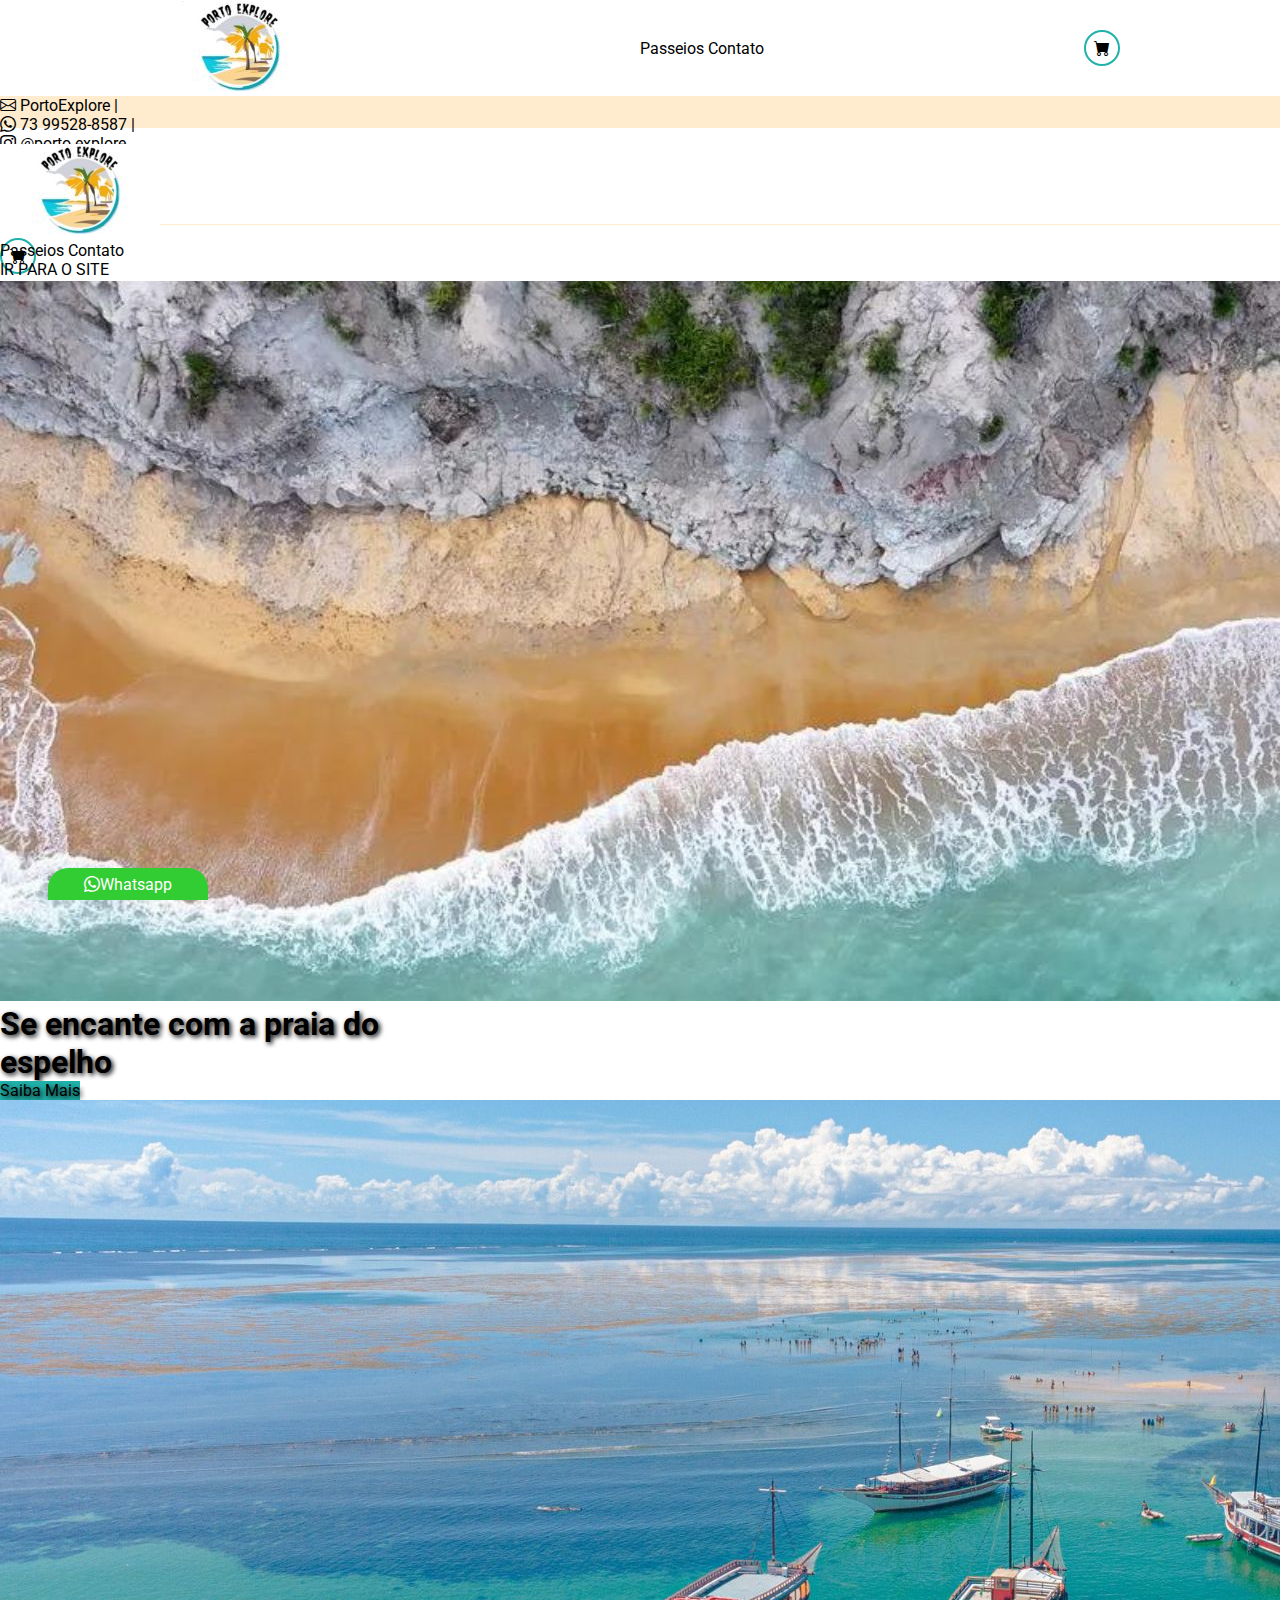
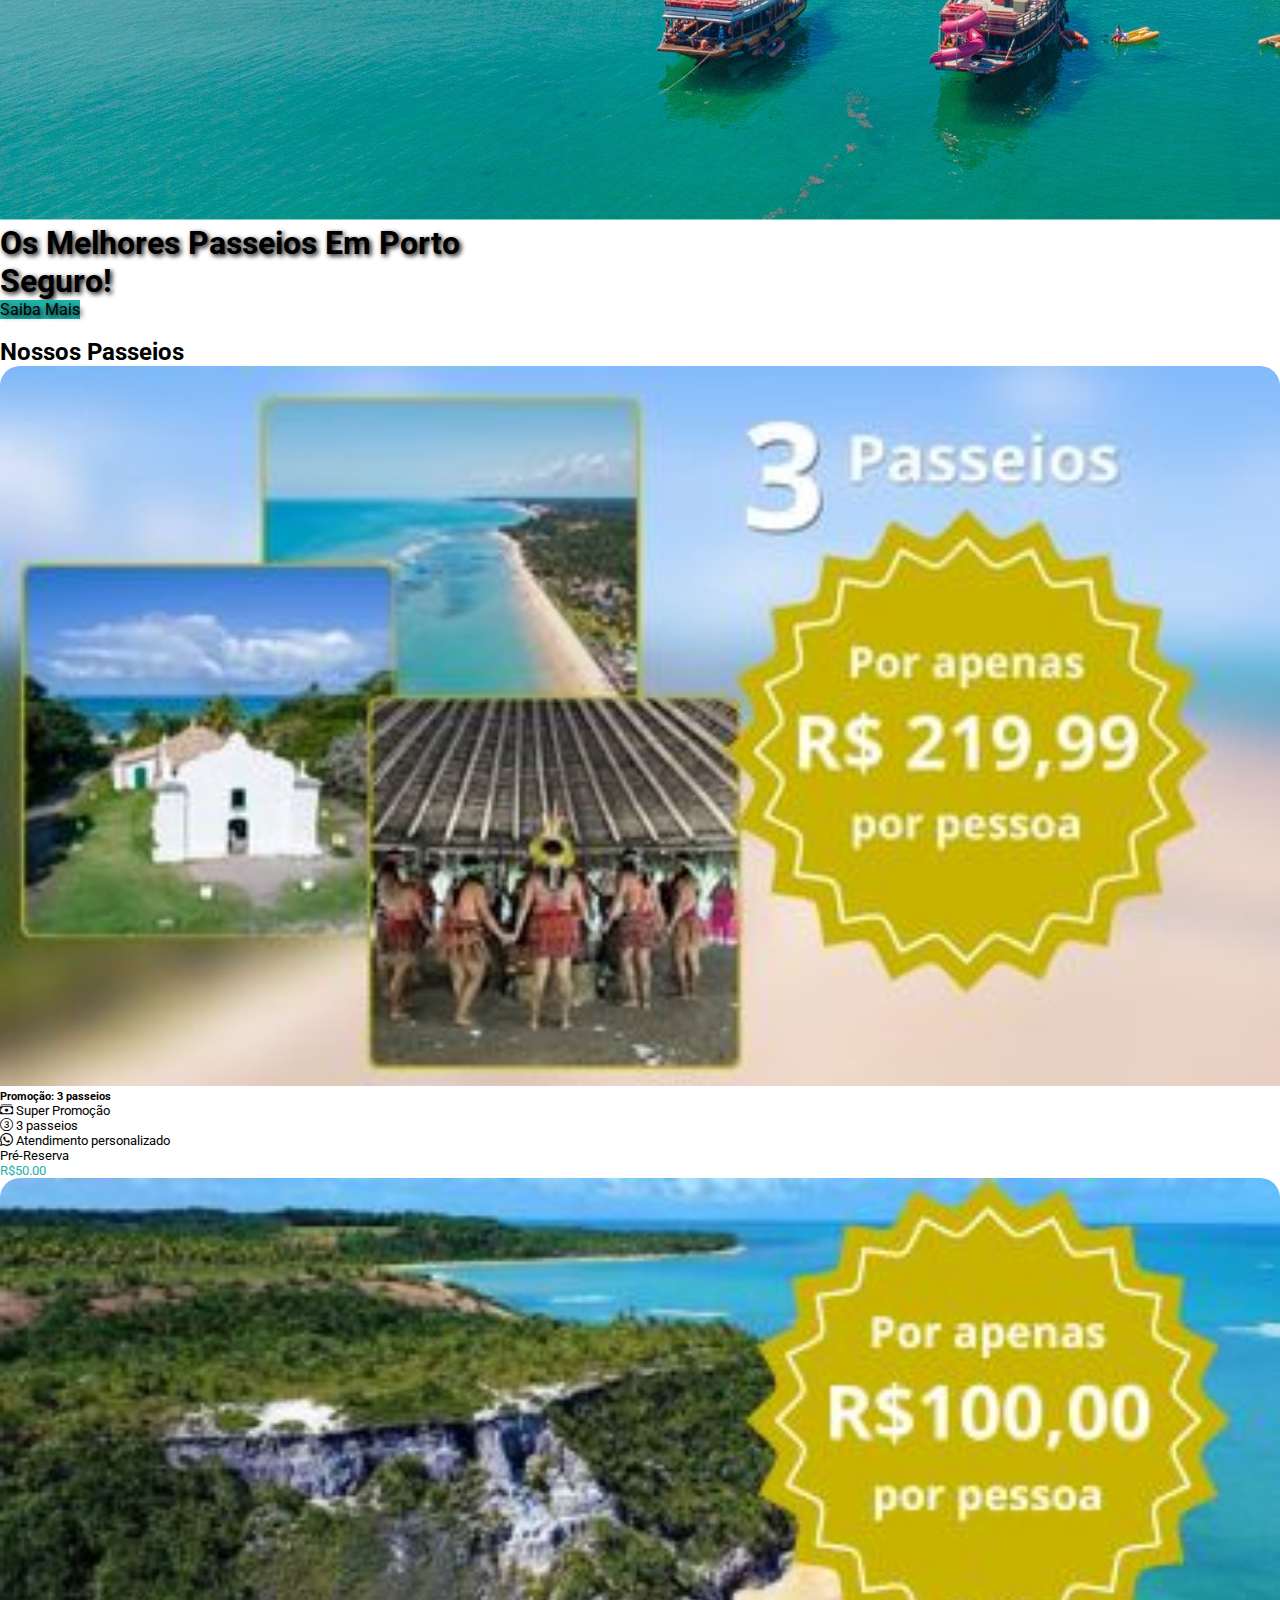
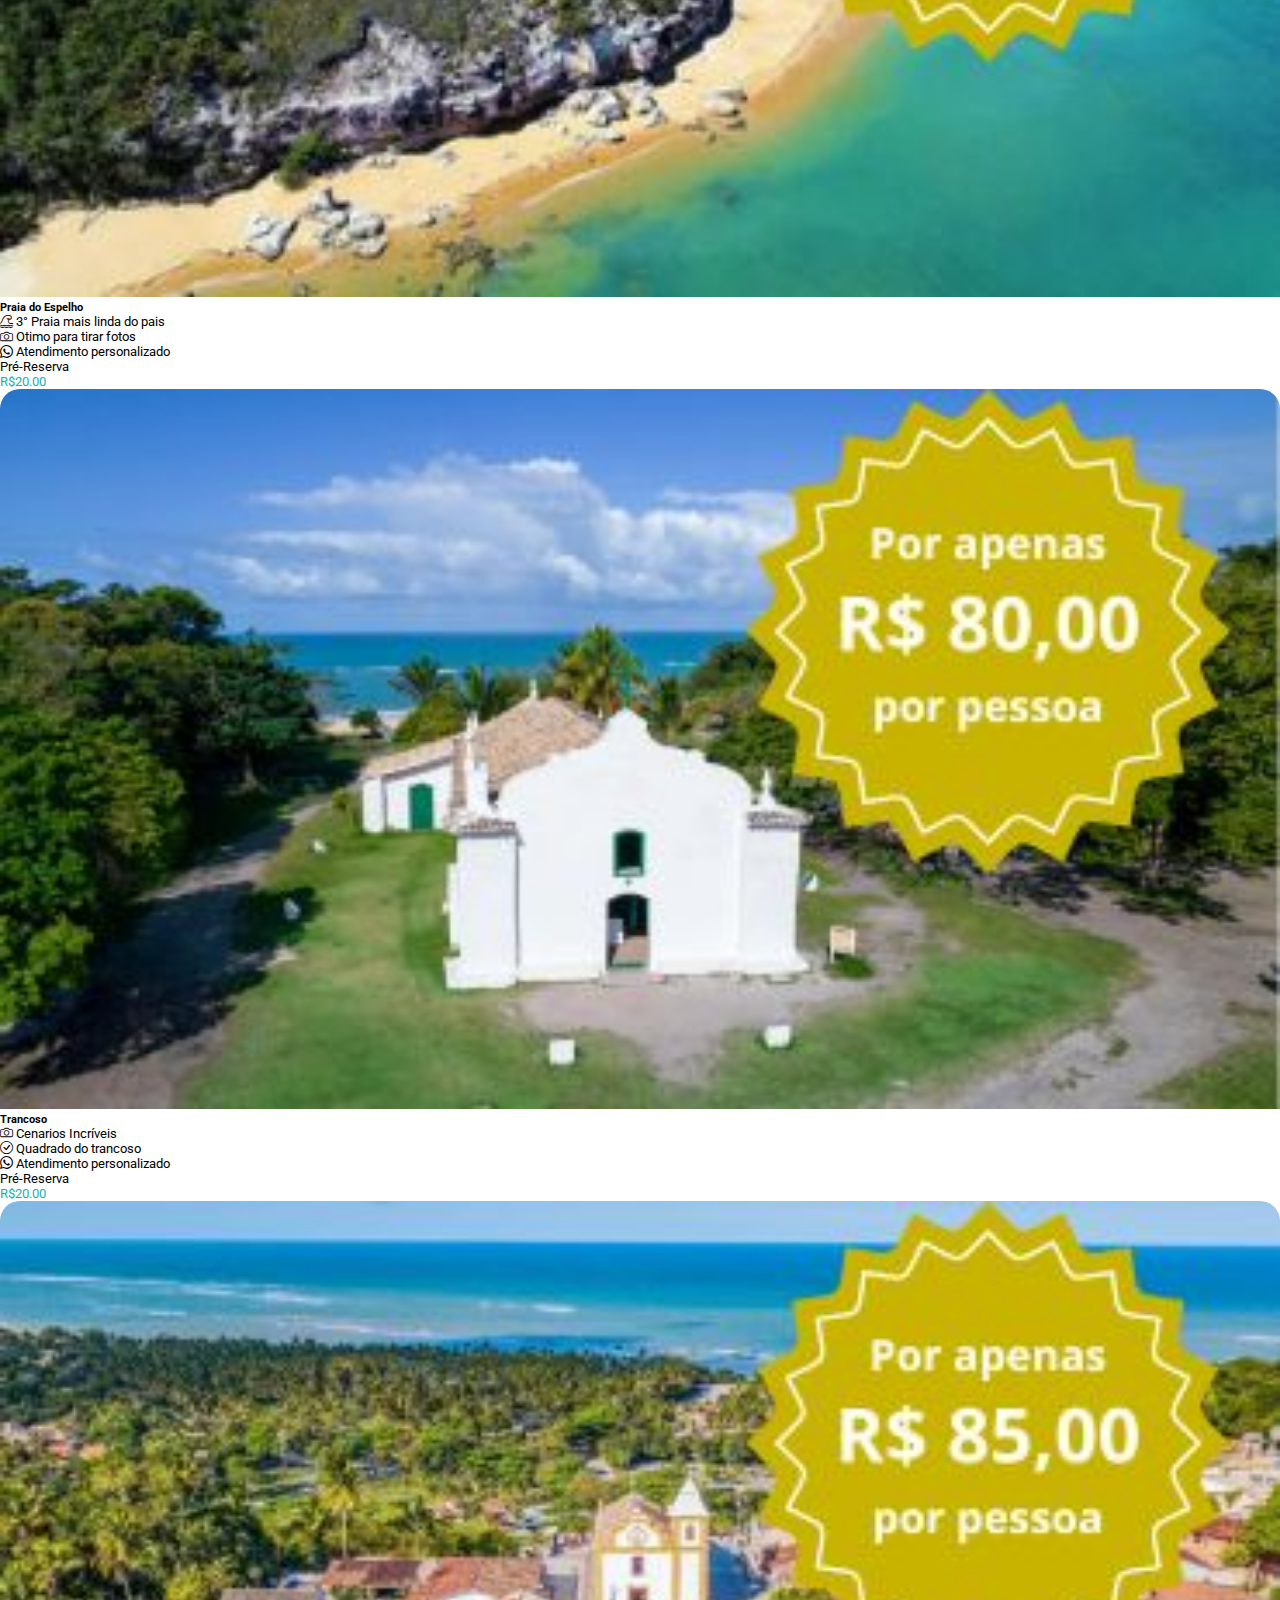
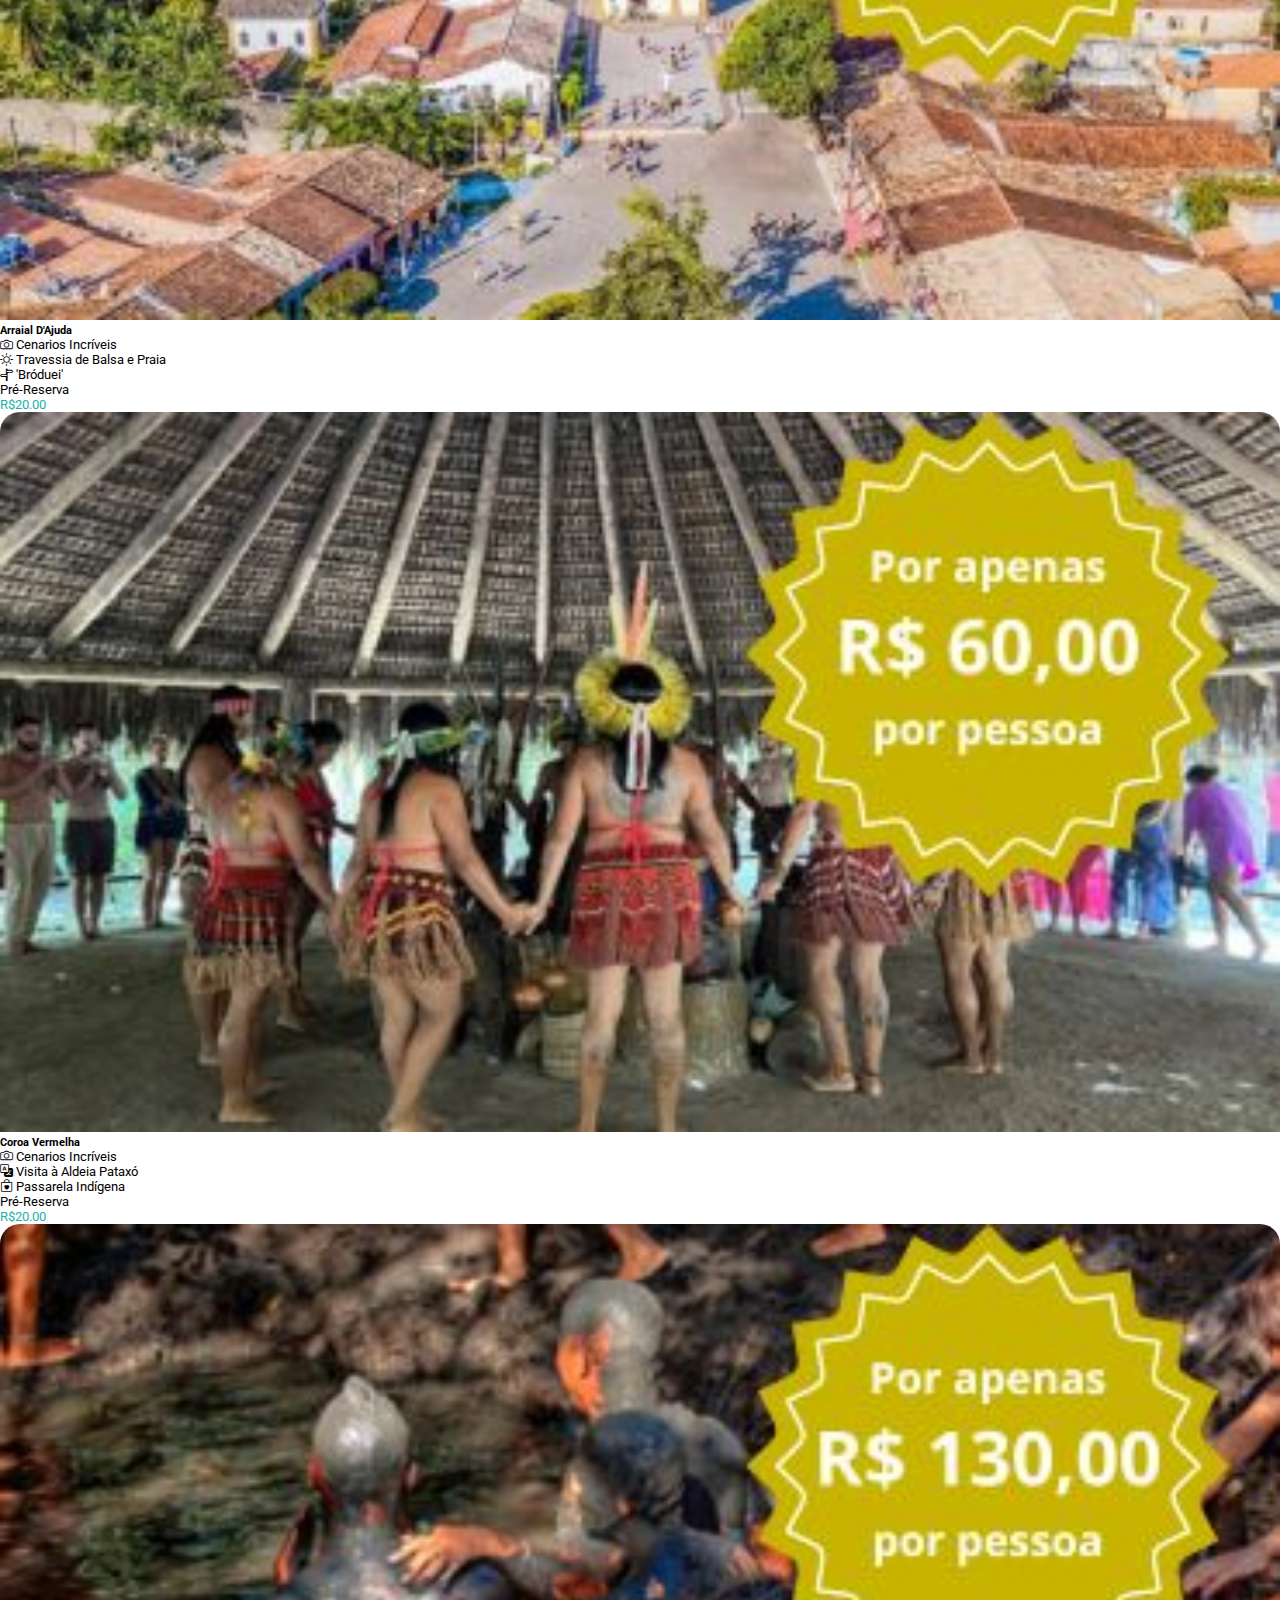
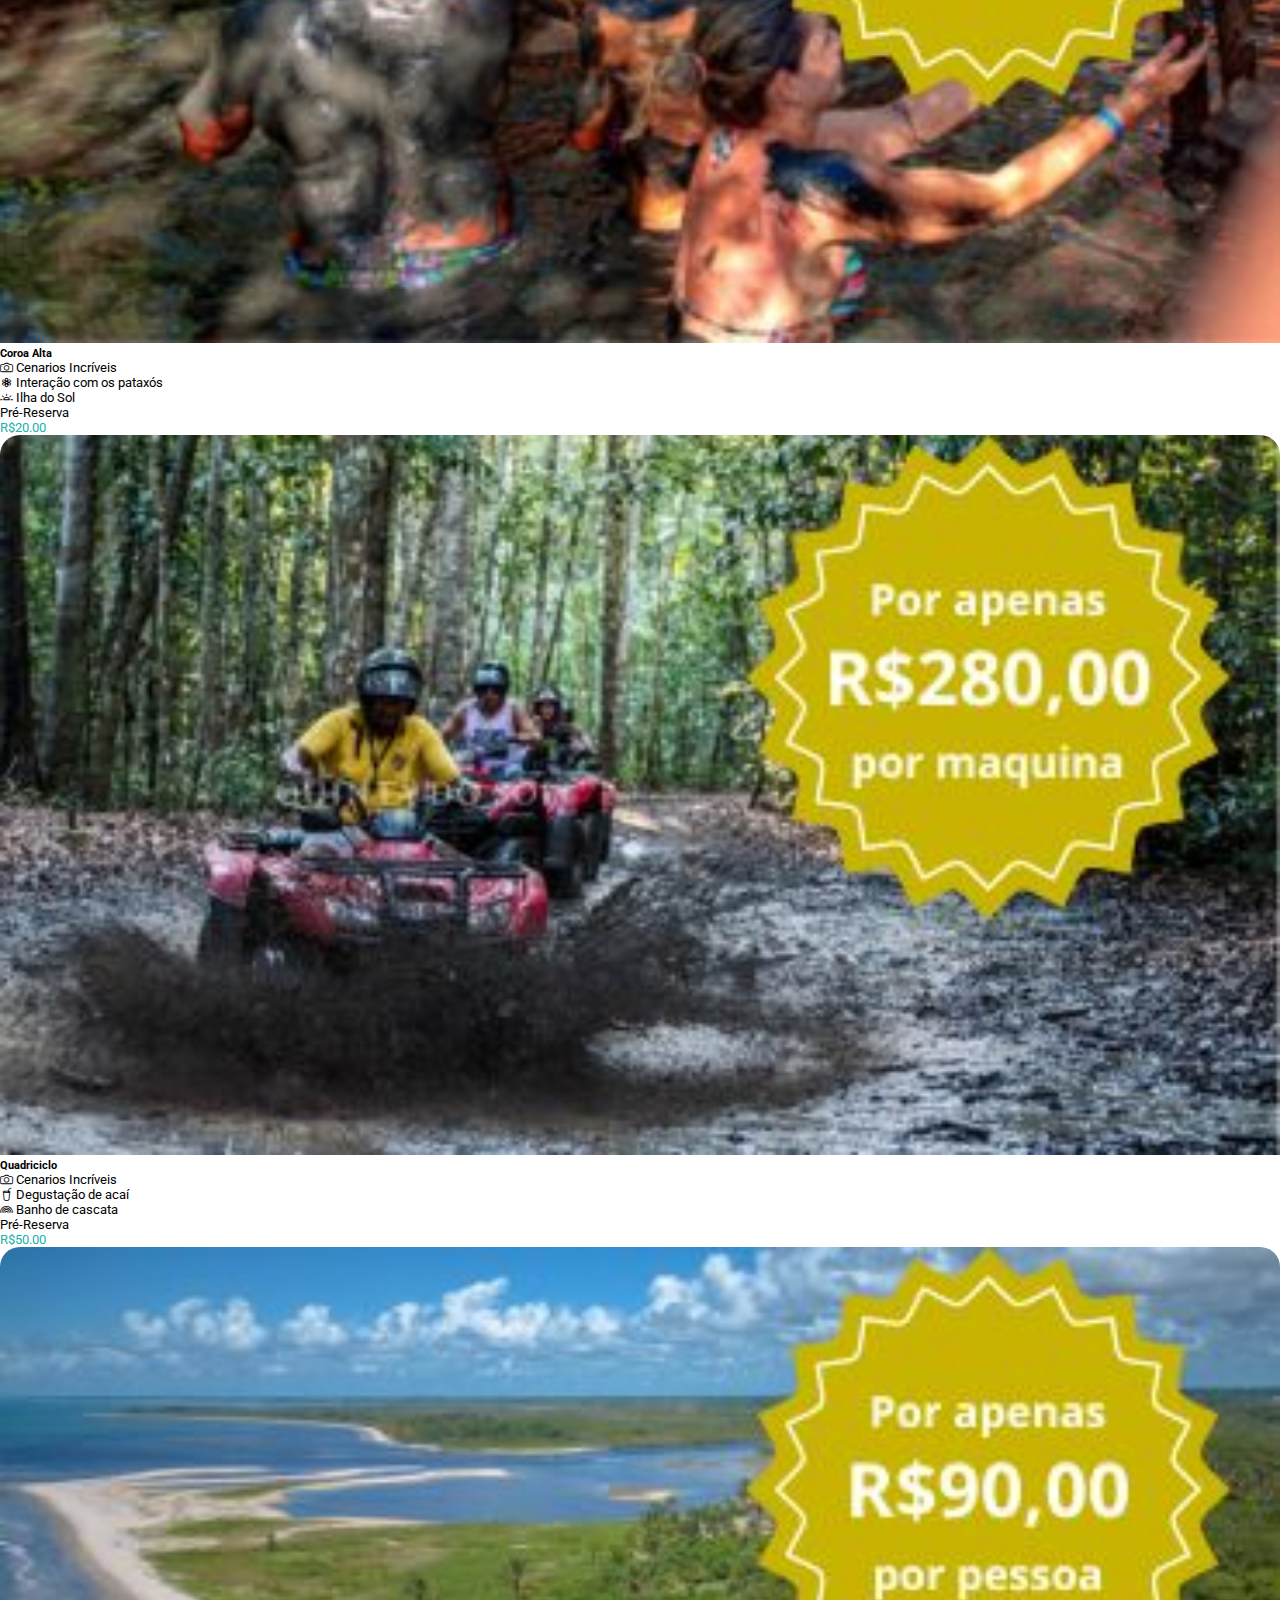
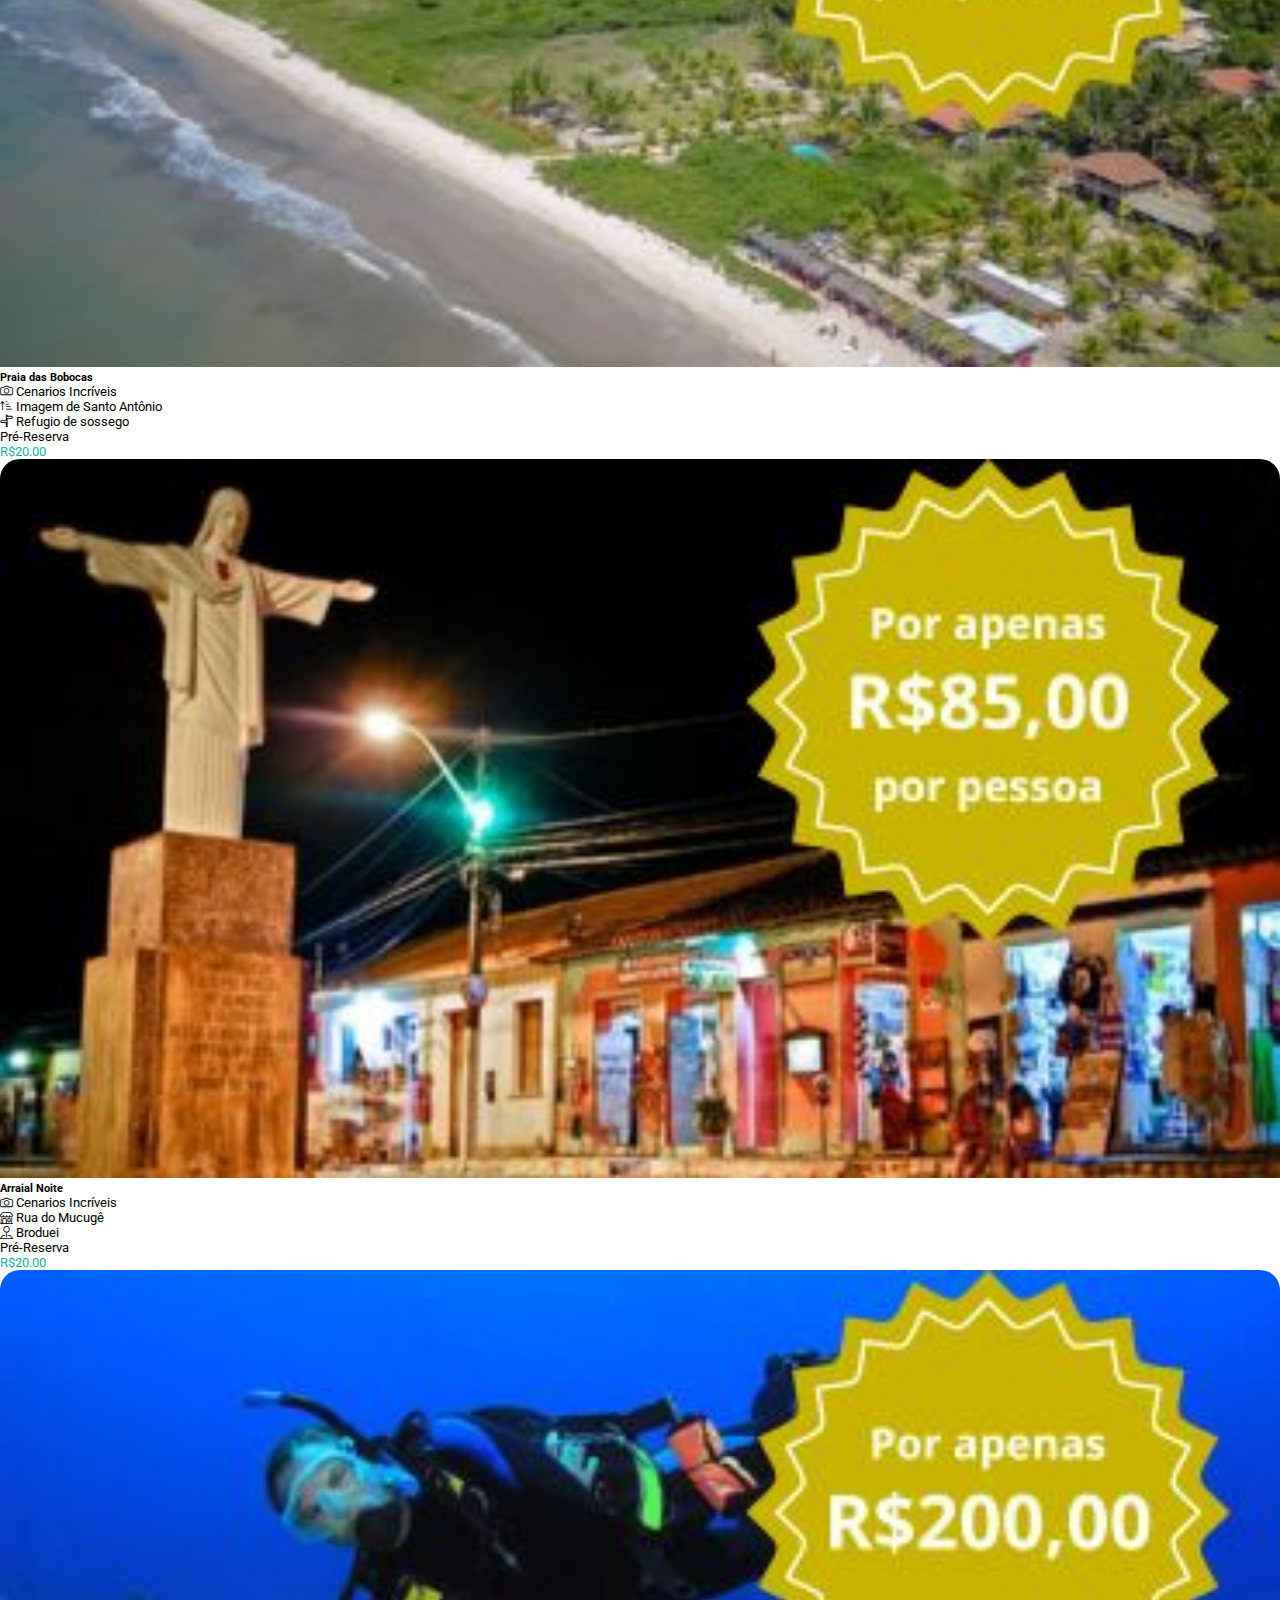
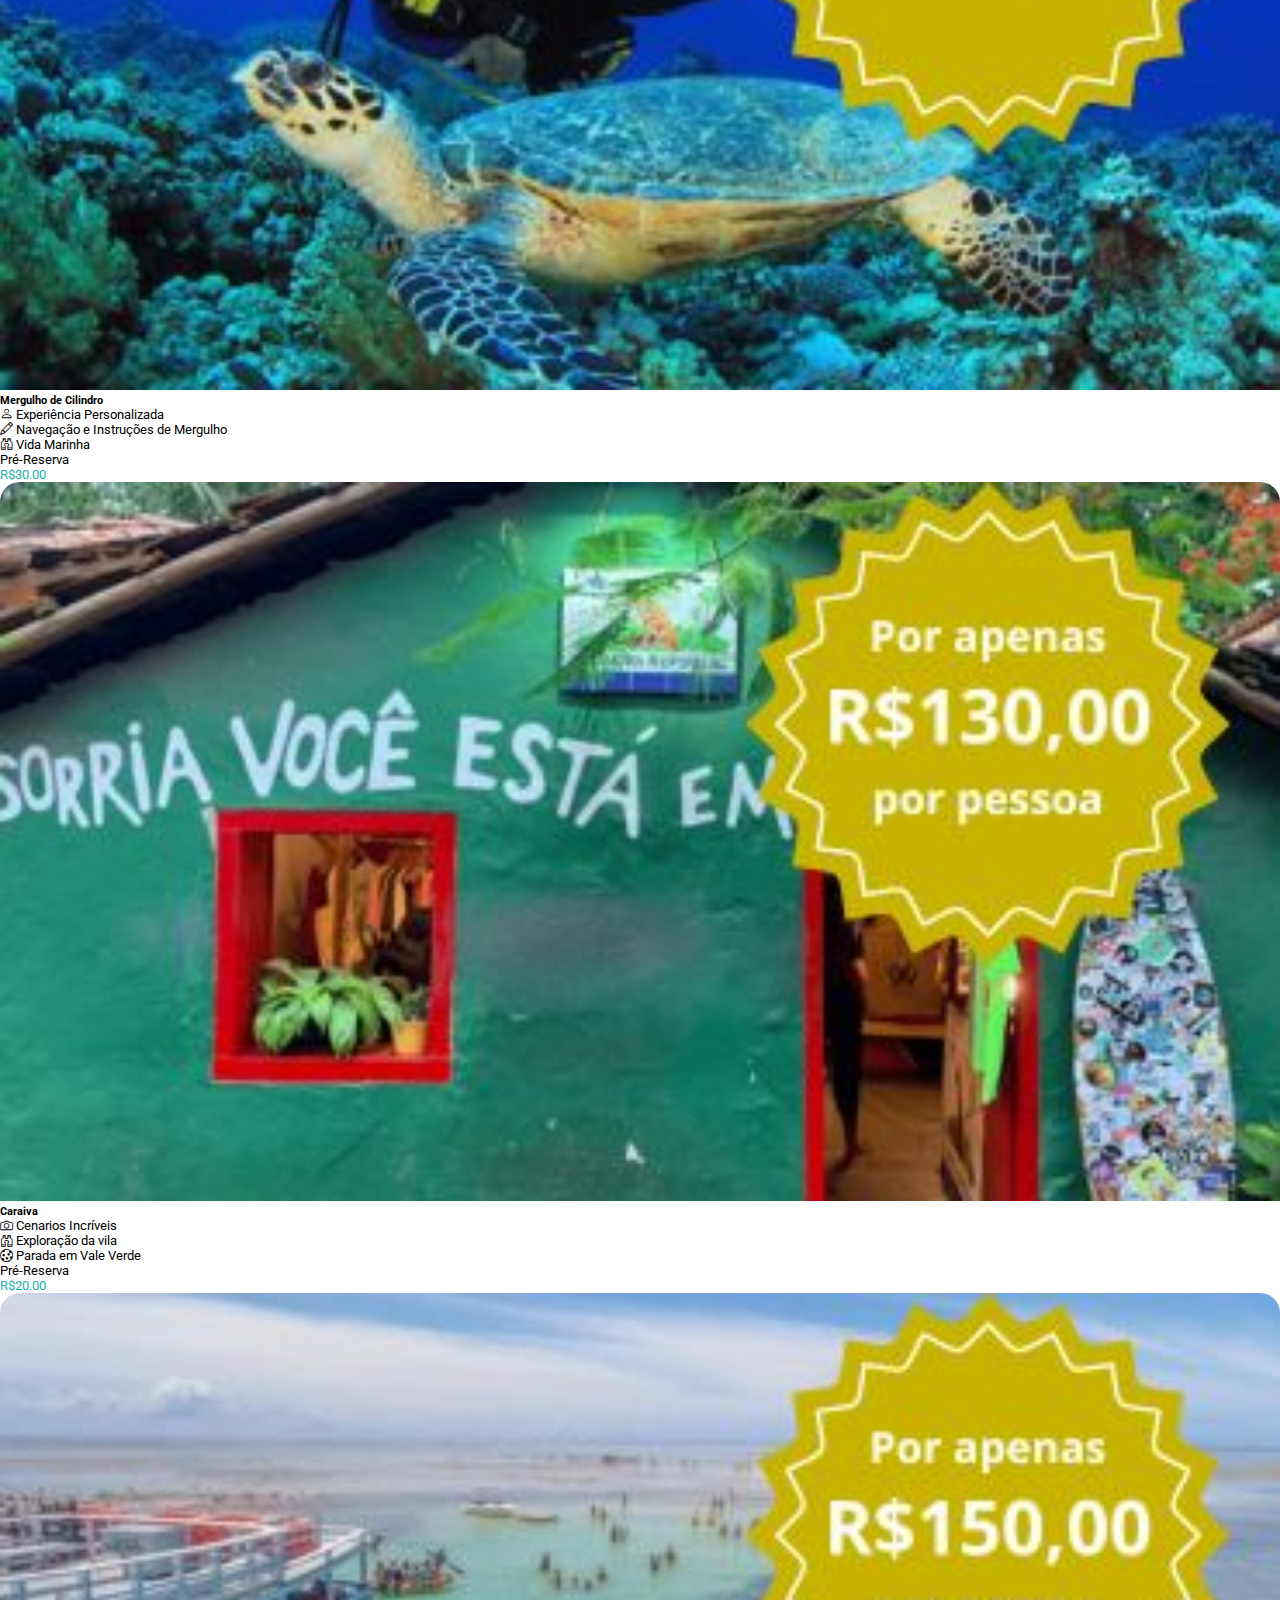
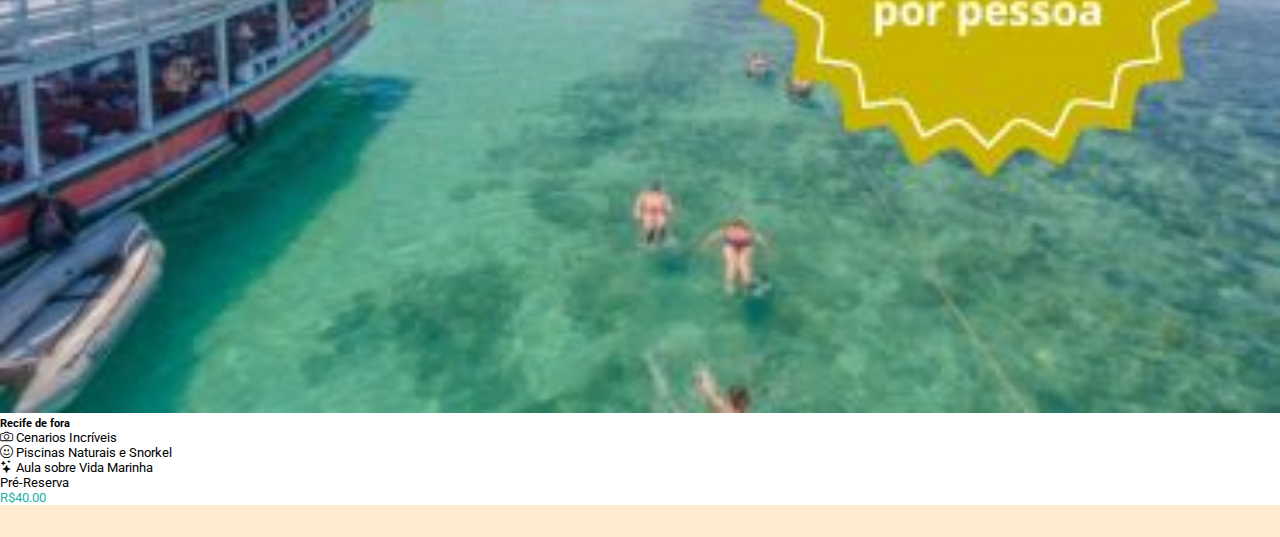
==== home.html @ fafaadca "release 1.0.1" ====
<!DOCTYPE html>
<html lang="pt-br">
<head>
    <meta charset="UTF-8">
    <meta name="viewport" content="width=device-width, initial-scale=1.0">
    <title>Porto Explore</title>
    <link rel="icon" type="image/x-icon" href="./src/imgs/favicon.png">

    <!--Styles-->
    <link rel="stylesheet" href="./src/styles/main.css">
    <link rel="stylesheet" href="./src/styles/reset.css">

    <!--Framework-->
    <link rel="stylesheet" href="https://cdn.jsdelivr.net/npm/bootstrap-icons@1.11.3/font/bootstrap-icons.min.css">
    <link href="https://cdn.jsdelivr.net/npm/bootstrap@5.0.2/dist/css/bootstrap.min.css" rel="stylesheet" integrity="sha384-EVSTQN3/azprG1Anm3QDgpJLIm9Nao0Yz1ztcQTwFspd3yD65VohhpuuCOmLASjC" crossorigin="anonymous">

    <!--Fonts-->
    <link rel="preconnect" href="https://fonts.googleapis.com">
    <link rel="preconnect" href="https://fonts.gstatic.com" crossorigin>
    <link href="https://fonts.googleapis.com/css2?family=Roboto:ital,wght@0,100;0,300;0,400;0,500;0,700;0,900;1,100;1,300;1,400;1,500;1,700;1,900&display=swap" rel="stylesheet">
</head>
<body>
    <!--Fixed Top-->
    <div id="fixed-top" class="position-fixed w-100 shadow invisible" style="top: 0; z-index: 10;">
        <div class="fixed-header">
            <div>
                <img src="./src/imgs/logo.jpg" alt="">
            </div>
            <div>
                <a href="" class="fs-6 fw-semibold" style="color: black;">Passeios</a>
                <a href="https://wa.me/7399528587" class="fs-6 fw-semibold ms-3" style="color: black;">Contato</a>
            </div>
            <div class="open-cart-button p-4">
              <i class="bi bi-cart-fill"></i>
          </div>
        </div>
    </div>

    <!--topper-->
    <nav class="topper d-flex justify-content-center align-items-center" style="height: 2rem; background-color: blanchedalmond;">
        <div class="d-flex flex-row justify-content-end container">
            <a href="mailto:Porto.explore.ps@gmail.com">
                <div>
                    <i class="bi bi-envelope"></i>
                    <span>PortoExplore |</span>
                </div>
            </a>
            <a href="https://wa.me/7399528587">
                <div class="ms-1">
                    <i class="bi bi-whatsapp"></i>
                    <span>73 99528-8587 |</span>
                </div>
            </a>
            <a href="https://www.instagram.com/porto.explore/">
                <i class="bi bi-instagram ms-1"></i>
                <span>@porto.explore</span>
            </a>
        </div>
    </nav>

    <!--Top-->
    <nav class="ps-4 pe-4 container">
        <div class="nav-logo d-flex flex-row align-items-center justify-content-between">
            <div class="h-100">
                <a src="" alt="">
                    <img class="h-100" src="./src/imgs/logo.jpg" alt="logo">
                </a>
            </div>
            <div class="open-cart-button p-4"
             id="cart-btn">
                <i class="bi bi-cart-fill"></i>
            </div>
        </div>
        <div class="d-flex flex-row justify-content-between" style="height: 40px">
            <div>
                <a href="./home.html" class="fs-6 fw-semibold" style="color: black;">Passeios</a>
                <a href="https://wa.me/7399528587" class="fs-6 fw-semibold ms-3" style="color: black;">Contato</a>
            </div>
            
            <a href="./home.html" class="fw-semibold" style="color: black;">IR PARA O SITE</a>
        </div>
    </nav>

    <!--Carousel-->
    <div class="carousel slide" 
    id="carousel"
    data-bs-ride="">

        <div class="carousel-inner overflow-visible">    
            <div class="carousel-item active">
                <img src="./src/imgs/index_carousel/espelho_carousel_A.jpg" class="w-100">
                <div class="carousel-caption top-0 mt-3 text-start" style="max-width: 30rem;">
                    <h1 class="fw-bolder">Se encante com a praia do espelho</h1>
                    <a class="know-more-button btn rounded-pill mt-3" style="background-color: lightseagreen; color: white;"
                    href="./service.html?service=1"
                    >Saiba Mais</a>
                </div>
            </div>
            <div class="carousel-item">
                <img src="./src/imgs/index_carousel/recife.jpg" class="w-100">
                <div class="carousel-caption top-0 text-start" style="max-width: 30rem;">
                    <h1 class="fw-bolder">Os Melhores Passeios Em Porto Seguro!</h1>
                    <a id="show-tuors-btn" class="know-more-button btn rounded-pill mt-2" style="background-color: lightseagreen; color: white;">Saiba Mais</a>
                </div>
            </div>

            <button class="carousel-control-prev" 
            type="button"
            data-bs-target="#carousel"
            data-bs-slide="prev">
                <span class="carousel-control-prev-icon"></span>
            </button>

            <button class="carousel-control-next"
            type="button"
            data-bs-target="#carousel"
            data-bs-slide="next">
                <span class="carousel-control-next-icon"></span>
            </button>
        </div>
    </div>

    <!--Modal Cart-->
    <div class="w-100 h-100 top-0 left-0 align-items-center justify-content-center position-fixed modal-cart"
    style="display: none;"
    id="cart-modal" >
        <div class="bg-white rounded p-5 modal-inner-cart">
            <h2 class="fs-5 fw-bold">Meu Carrinho</h2>
            <div class="d-flex flex-column justify-content-between" id="cart-items">
                
            </div>
            <p class="fw-bold">Total: <span id="cart-total">0.00</span></p>
            <div class="mt-5 d-flex flex-row justify-content-between w-100">   
                <button id="close-modal-btn" class="rounded-pill p-2">Fechar</button>
                <button id="check-out-btn" class="bg-success rounded-pill p-2">Finalizar Pedido</button>
            </div> 
        </div>
    </div>

    <!--Grid Passeios-->
    <div class="container mt-5 mb-4">
        <h2 class="mb-4">Nossos Passeios</h2>
            <div id="tuor-grid" class="container">
            </div>
    </div>

    <!-- Wathsapp Floating button-->
     <a href="https://wa.me/7399528587">
        <div class="floating-container">
            <i class="bi bi-whatsapp"></i>
            <div class="floating-button ms-2">Whatsapp</div>
        </div>
    </a>


    <footer style="height: 2rem; background-color: blanchedalmond;">
    </footer>
    
    <script src="./src/scripts/main.js"></script>
    <script src="https://cdn.jsdelivr.net/npm/bootstrap@5.0.2/dist/js/bootstrap.bundle.min.js" integrity="sha384-MrcW6ZMFYlzcLA8Nl+NtUVF0sA7MsXsP1UyJoMp4YLEuNSfAP+JcXn/tWtIaxVXM" crossorigin="anonymous"></script>
</body>
</html>
---- src/styles/main.css ----
body a{
    text-decoration: none;
}

body ul {
    list-style-type: none;
}

.nav-logo{
    margin: 1rem 0 1rem 0;
    height: 5rem;
    border-bottom: solid .5px blanchedalmond;
}

.floating-container {
    color: white;
    display: flex;
    justify-content: center;
    align-items: center;
    border-top-left-radius: 20px;
    border-top-right-radius: 20px;
    background-color: limegreen;
    position: fixed;
    width: 10rem;
    height: 2rem;
    margin-left: 3rem;
    bottom: 0;
    left: 0;
}

.open-cart-button{
    display: flex;
    align-items: center;
    justify-content: center;
    border-radius: 50%;
    border: solid 2px lightseagreen;
    height: 2rem;
    width: 2rem;
}

.modal-cart{
    z-index: 10; 
    background-color: rgba(0, 0, 0, 0.5);
}
    .modal-inner-cart{
        width: 90vw;
        min-width: 10rem;
        max-width: 30rem;
    }

.cart-item{
    width: 100%;
}
    .cart-item>div>span{
        font-size: small;
    }

.card-body{
    display: flex;
    flex-direction: column;
    justify-content: space-between;
    font-size: small;
}

.card-img-ov{
    border-top-left-radius: 20px;
    border-top-right-radius: 20px;
    width: 100%;
    height: 100%;
    object-fit: cover;
}

.card-footer-ov{
    display: flex;
    flex-direction: column;
}

    .price-text{
        line-height: 15px;
        color: lightseagreen;
    }

.card:hover{
    transform: scale(1.05);
    transition: .2s;
    cursor: pointer;
}

.open-cart-button:hover{
    background-color: lightseagreen;
    color: white;
    cursor: pointer;
}

.carousel-caption{
    text-shadow: 2px 2px 5px black;
}
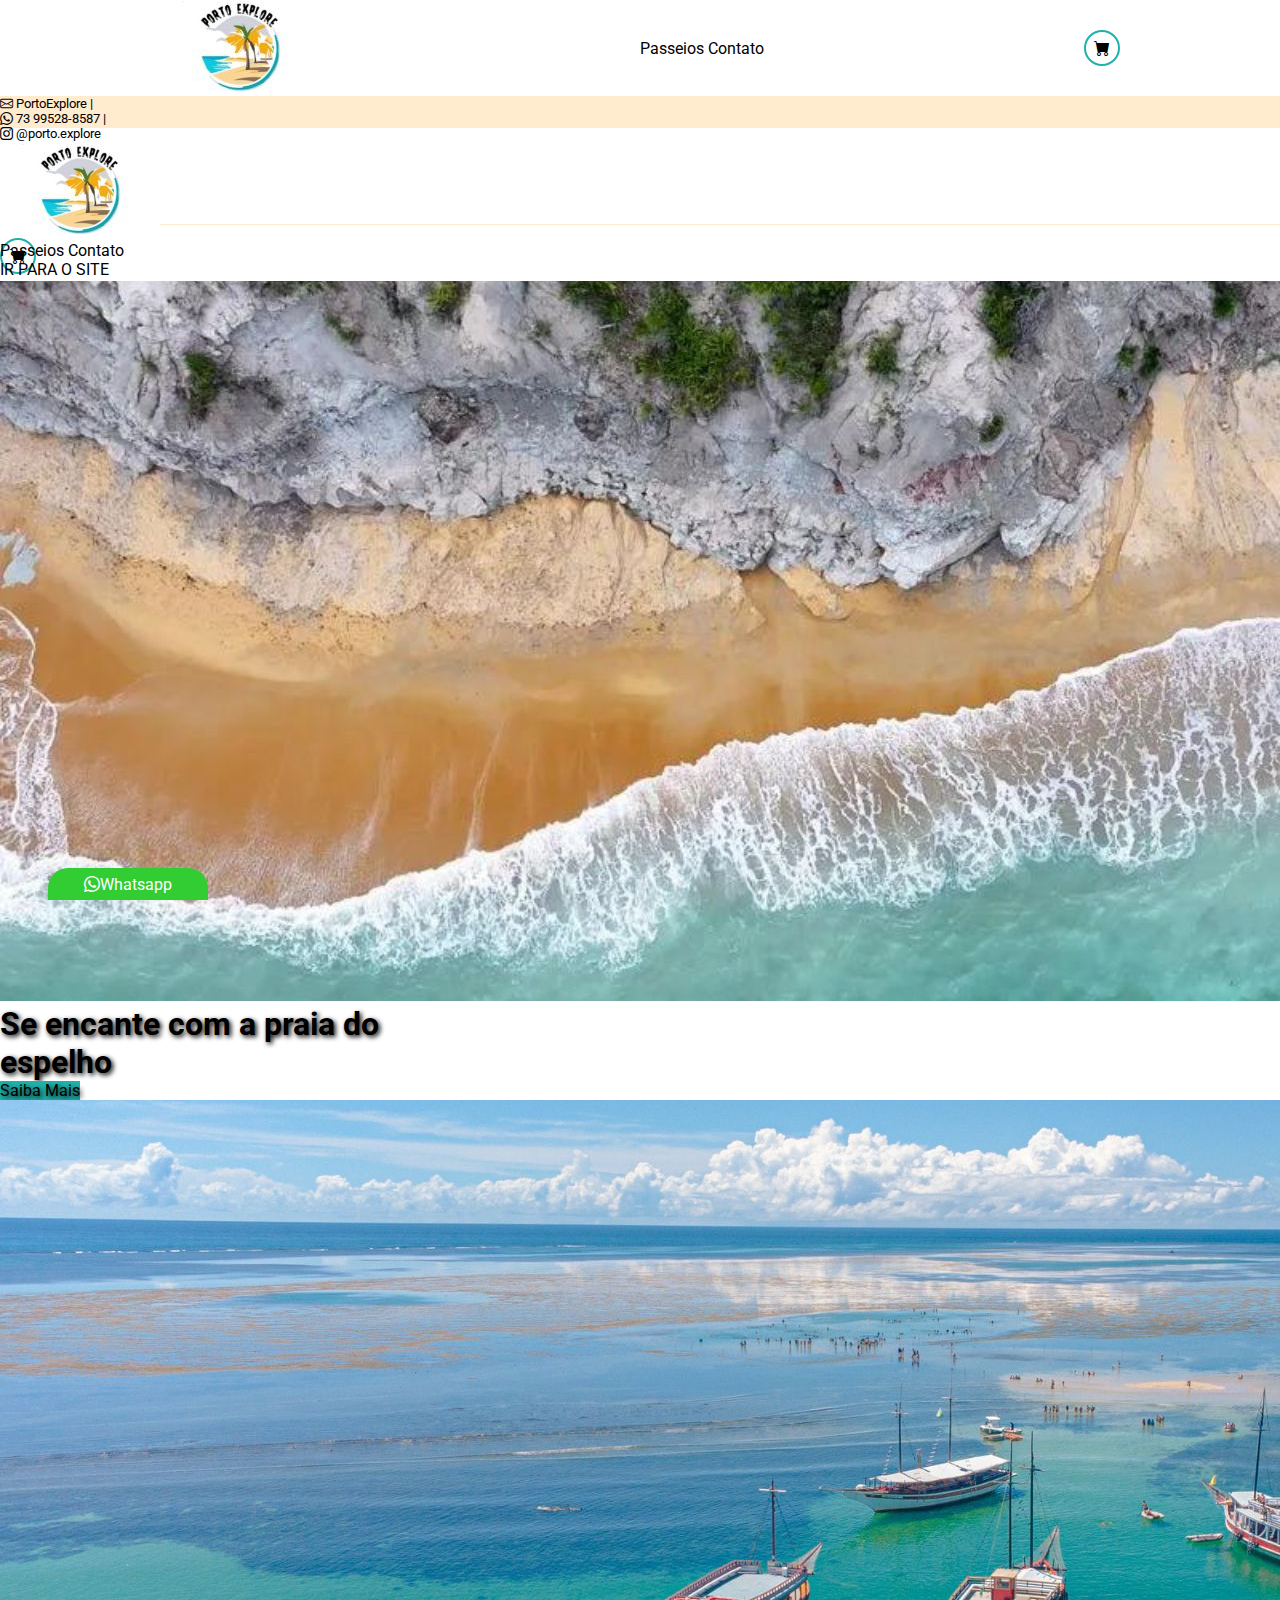
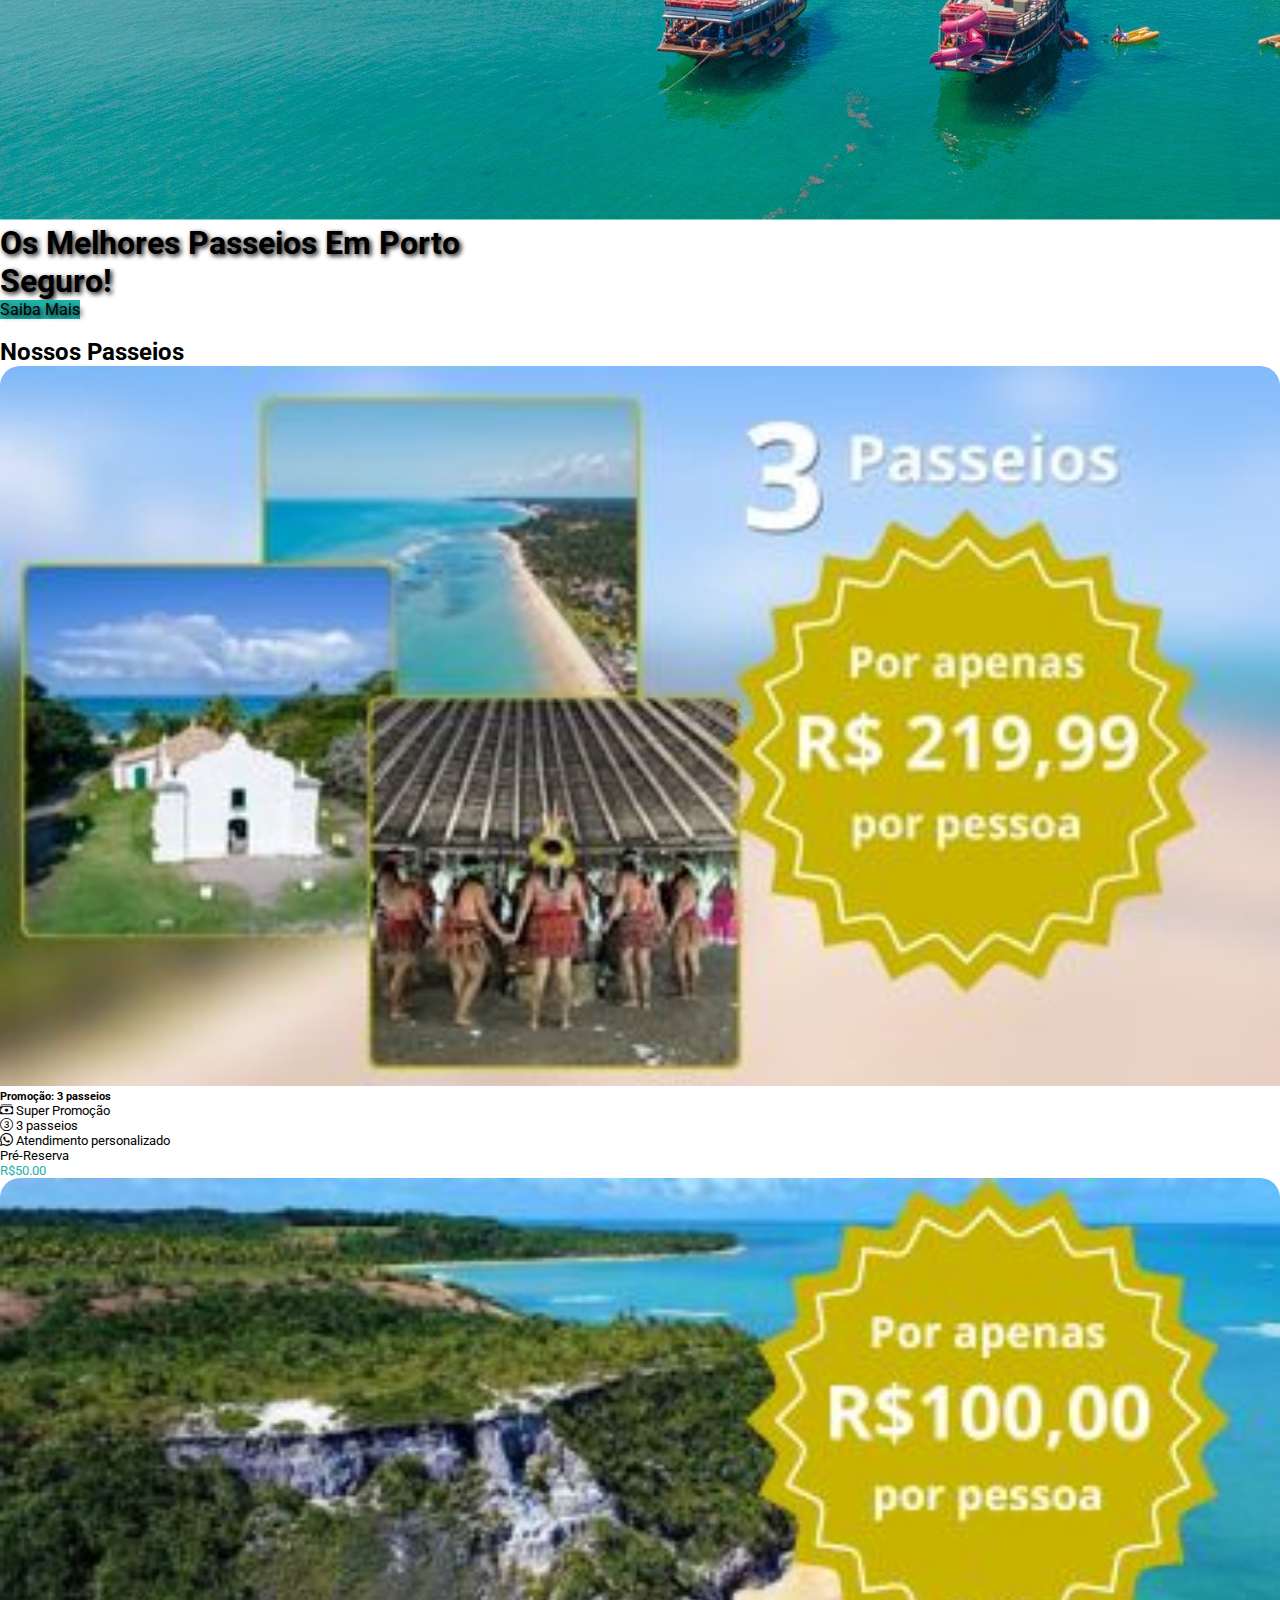
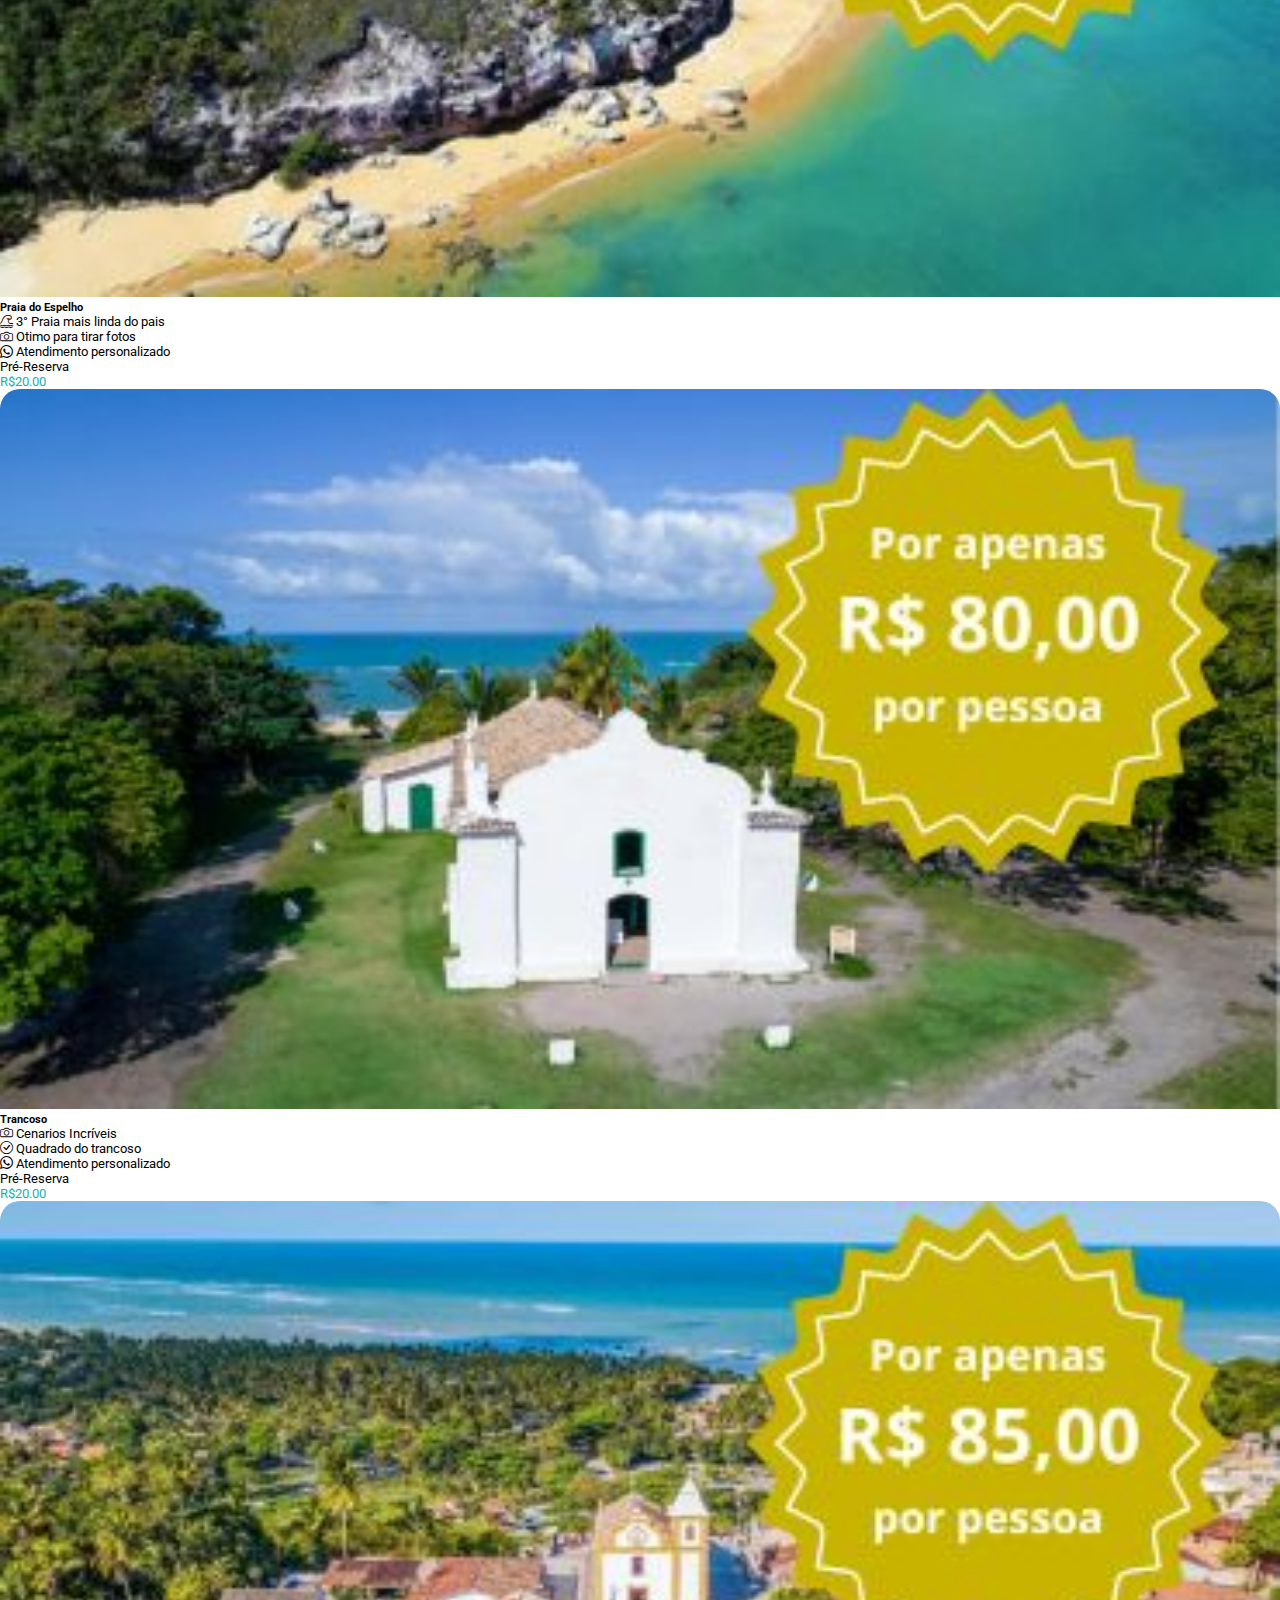
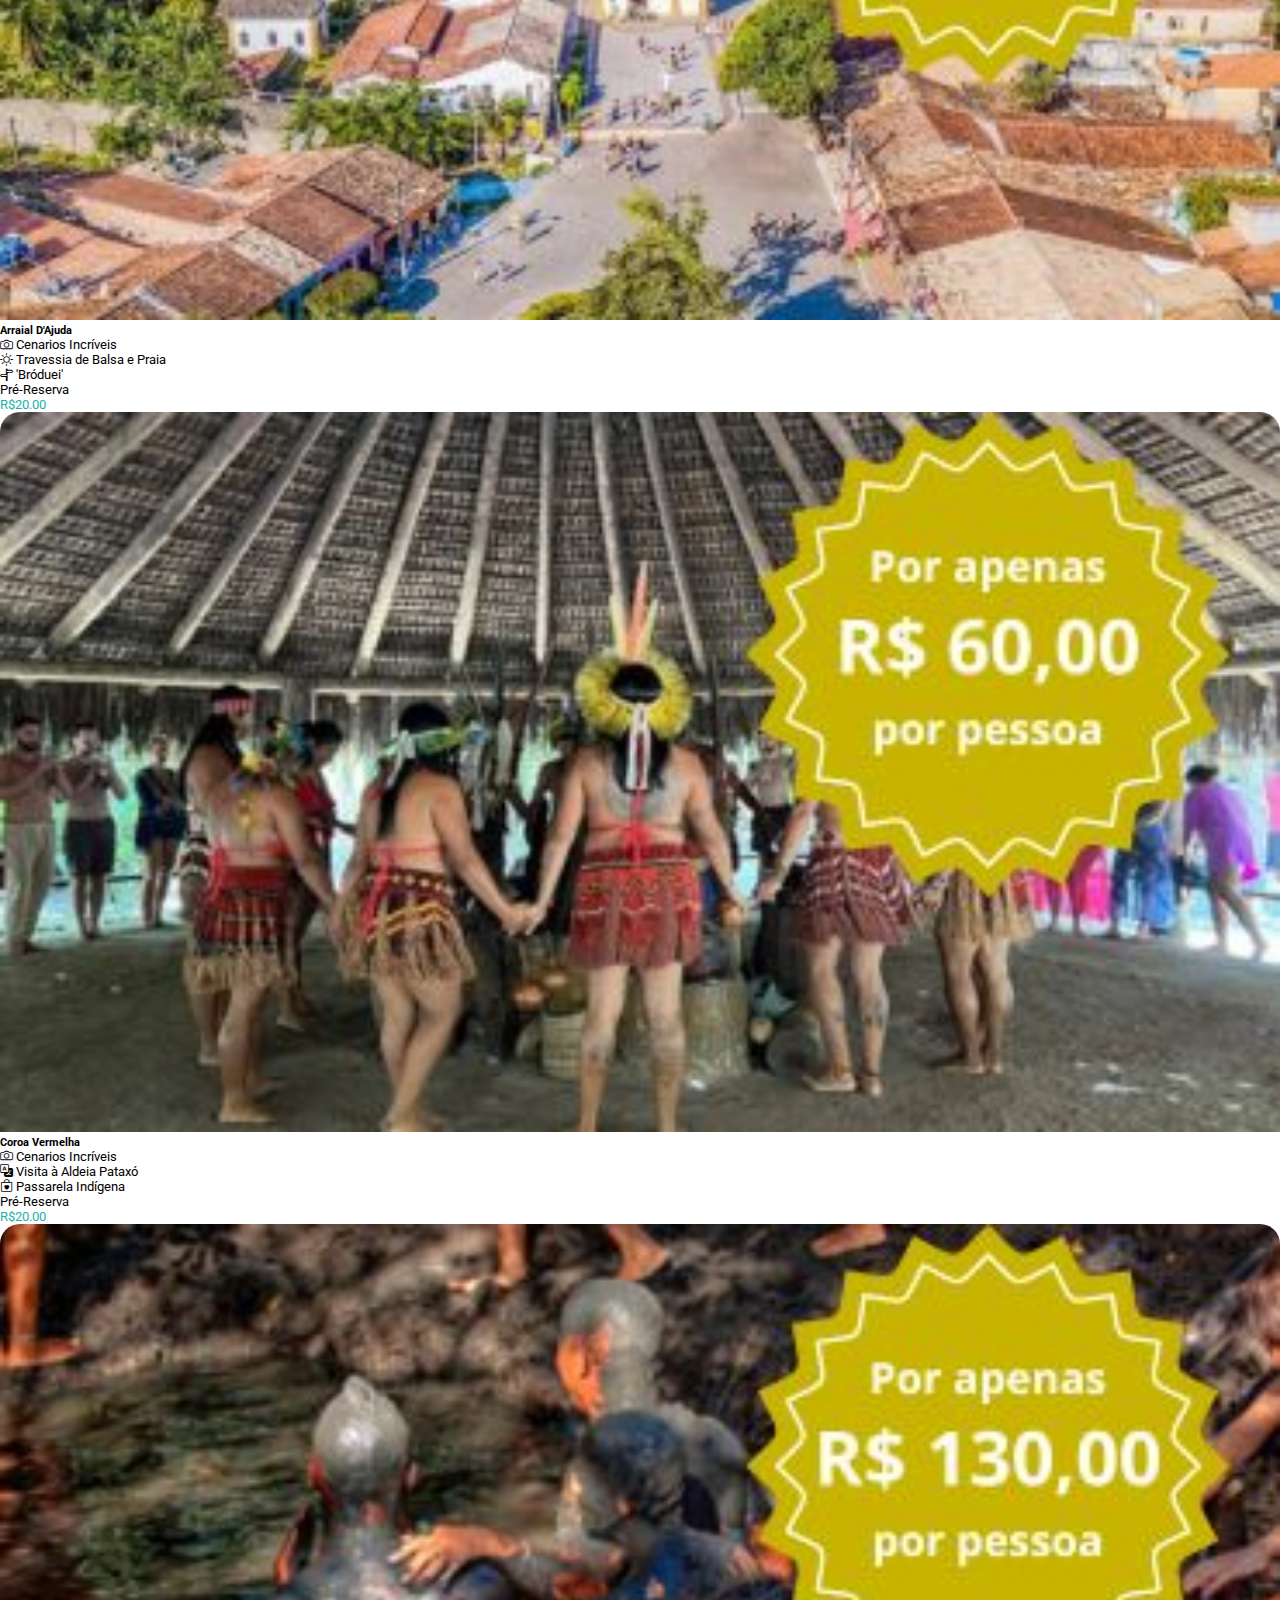
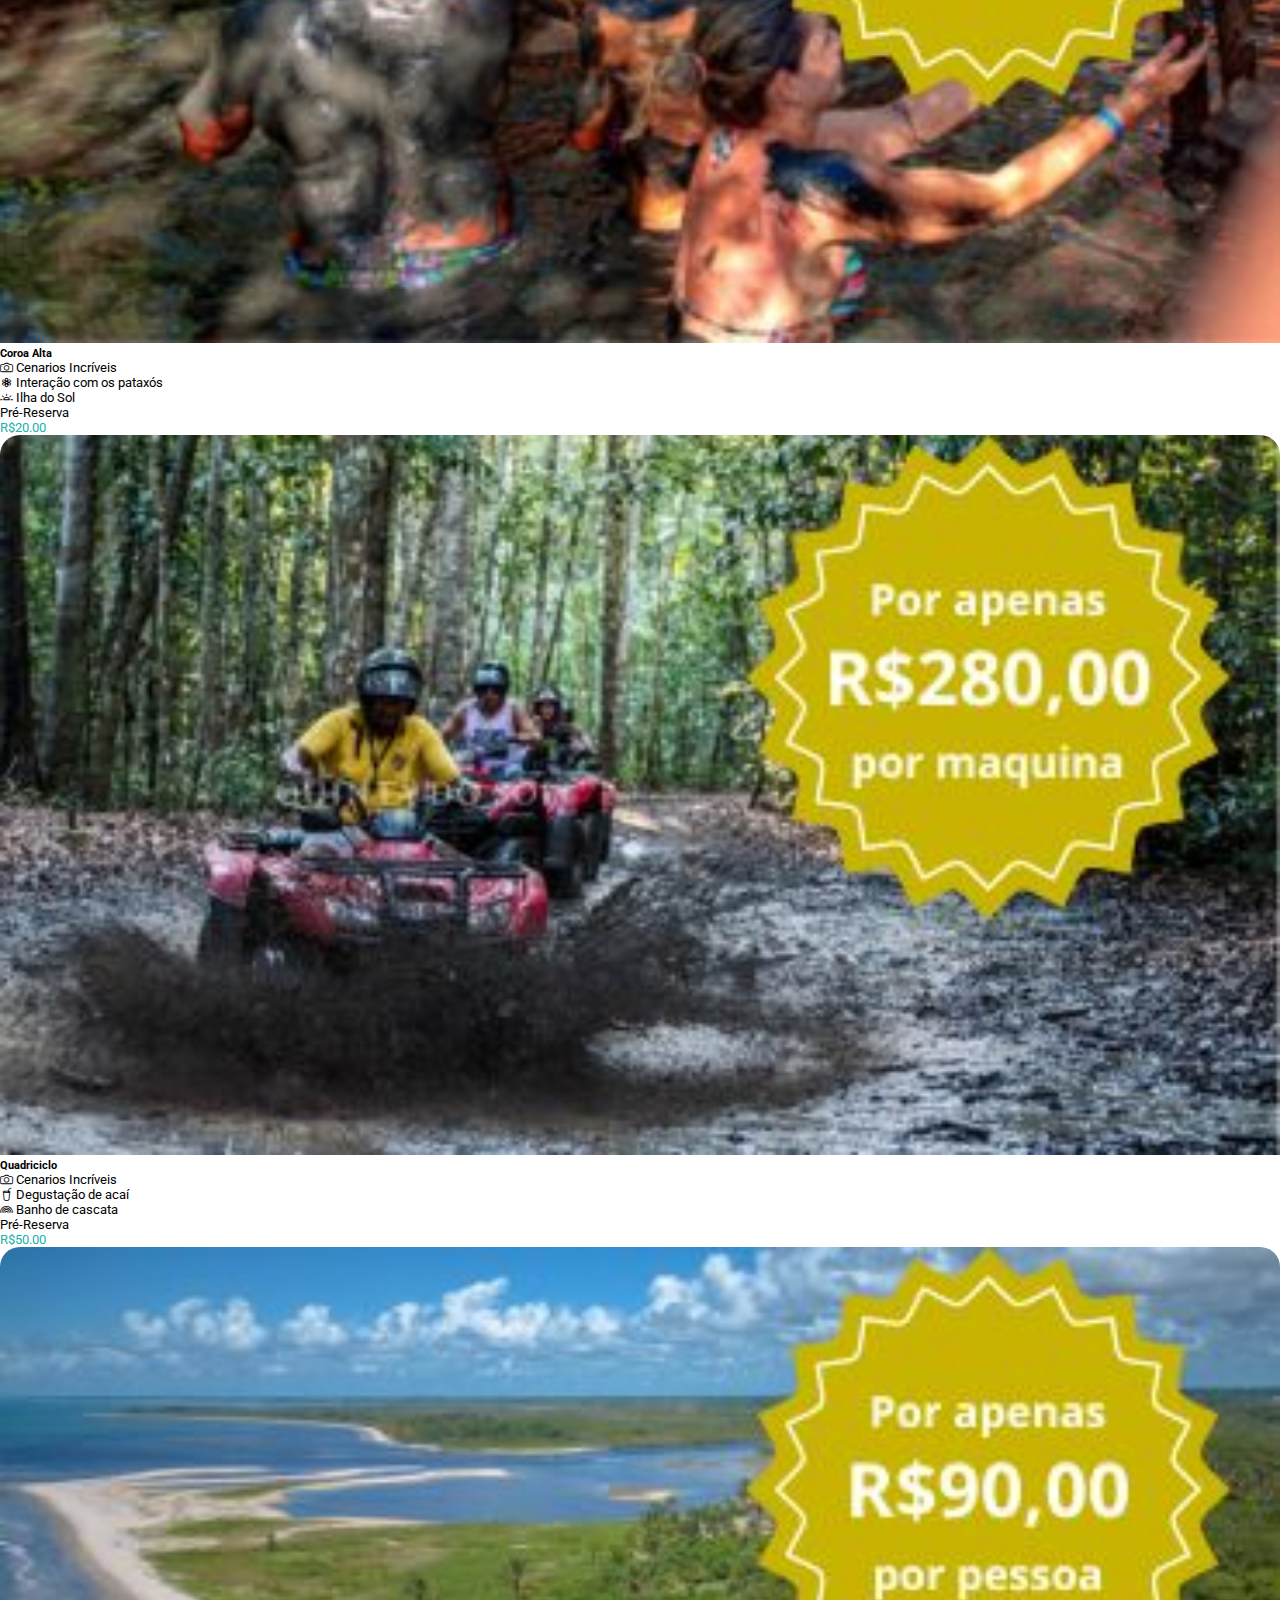
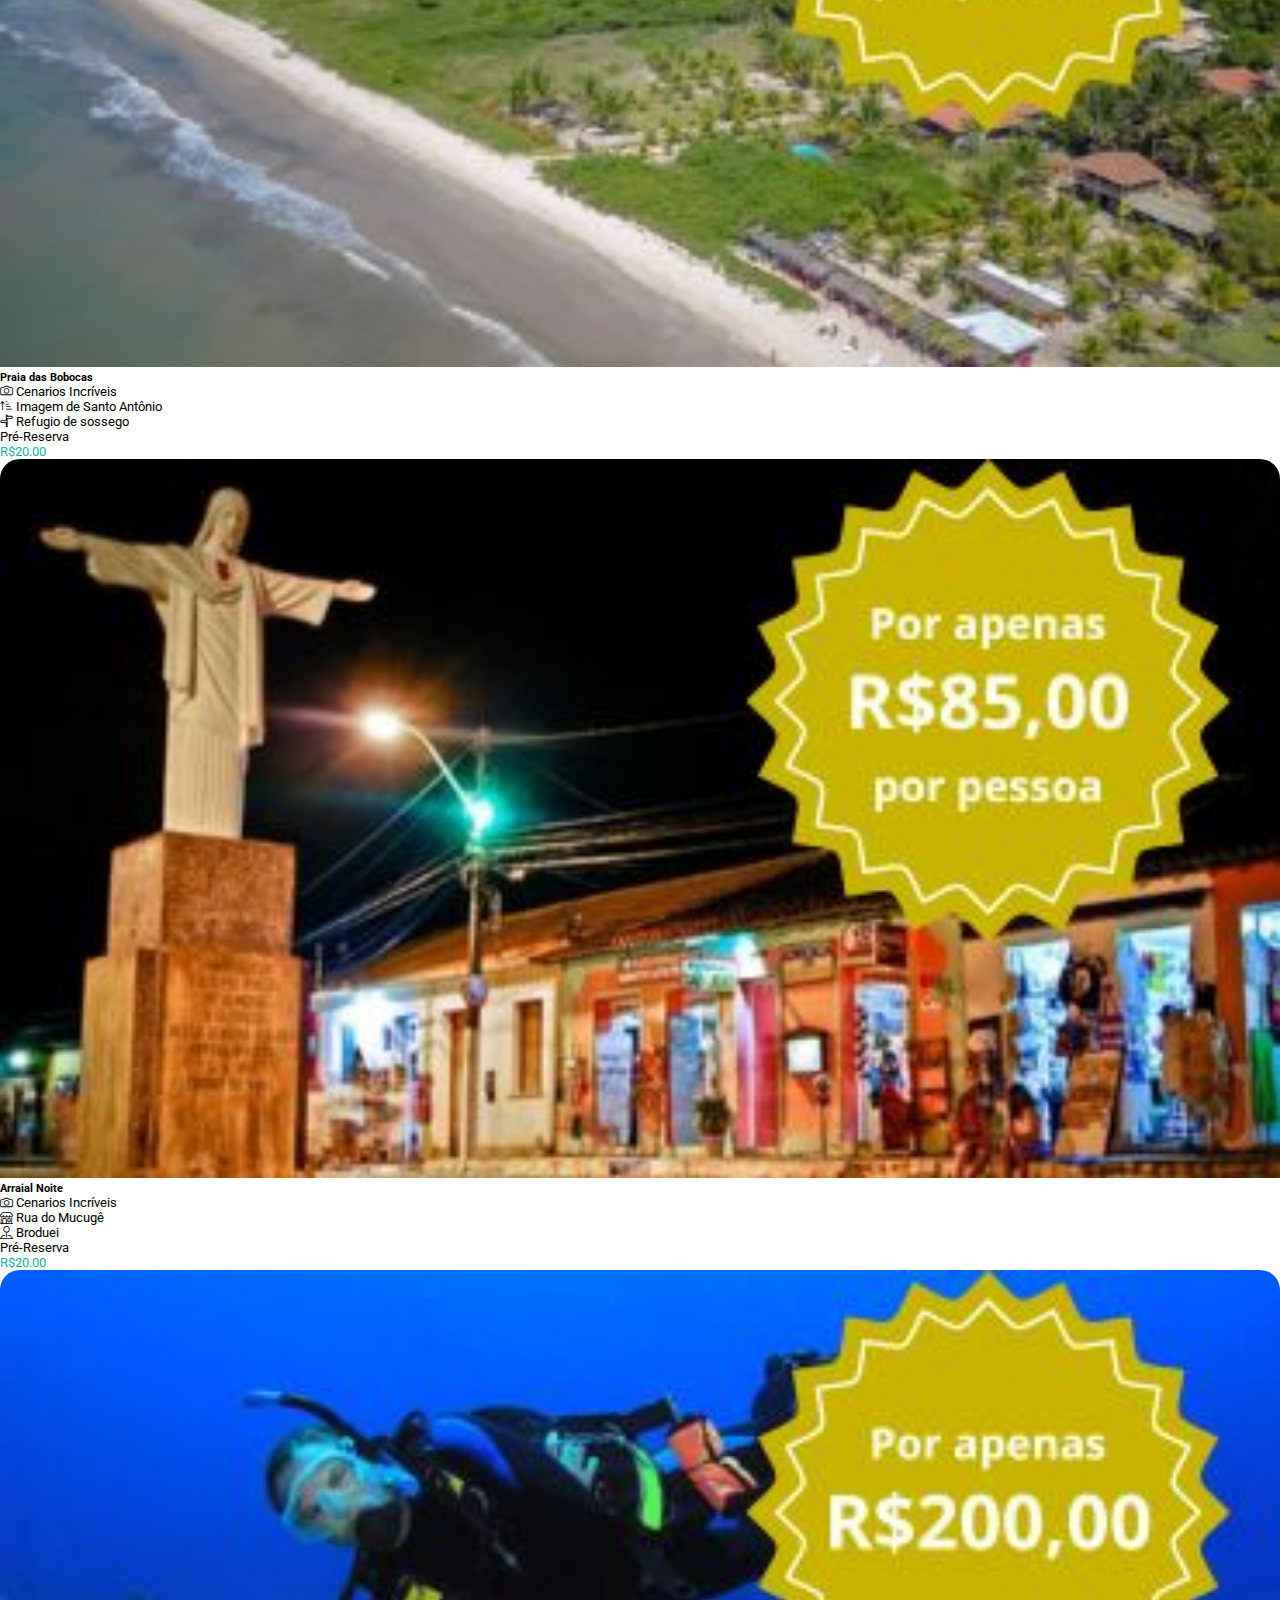
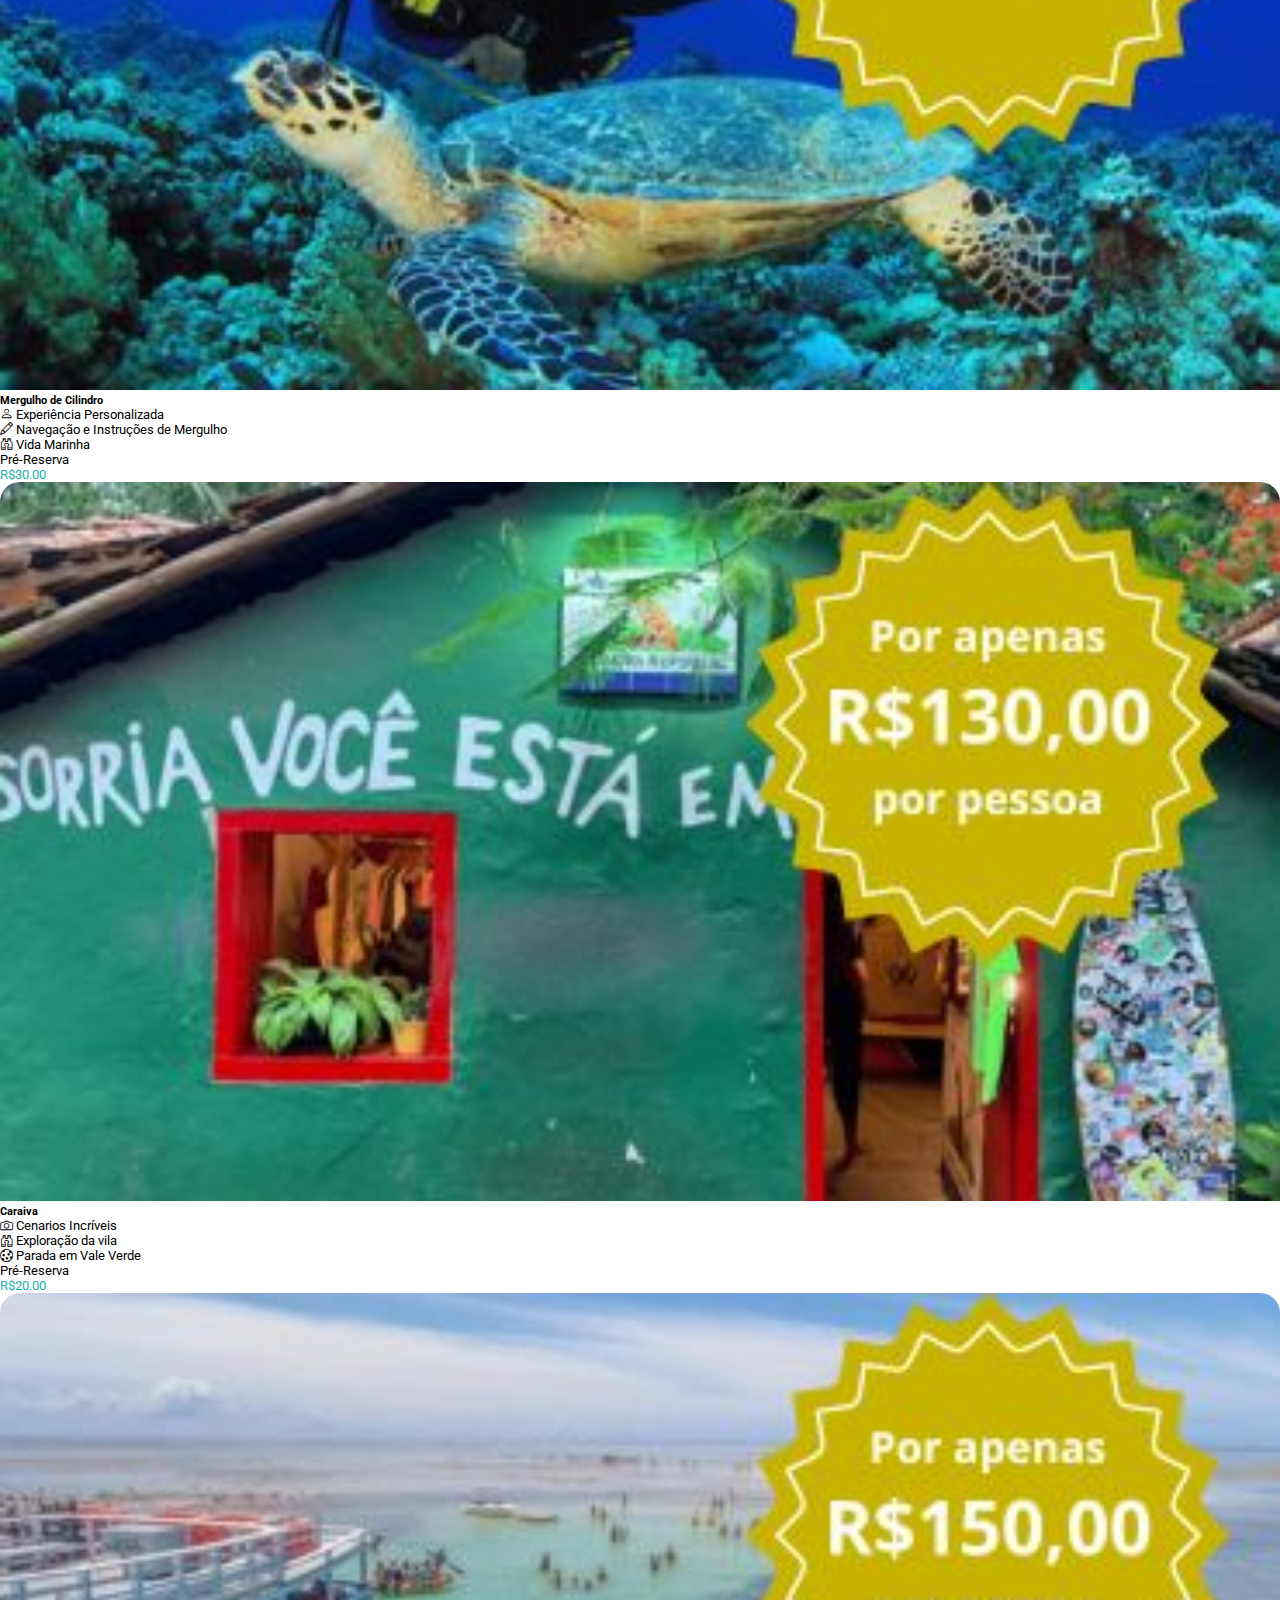
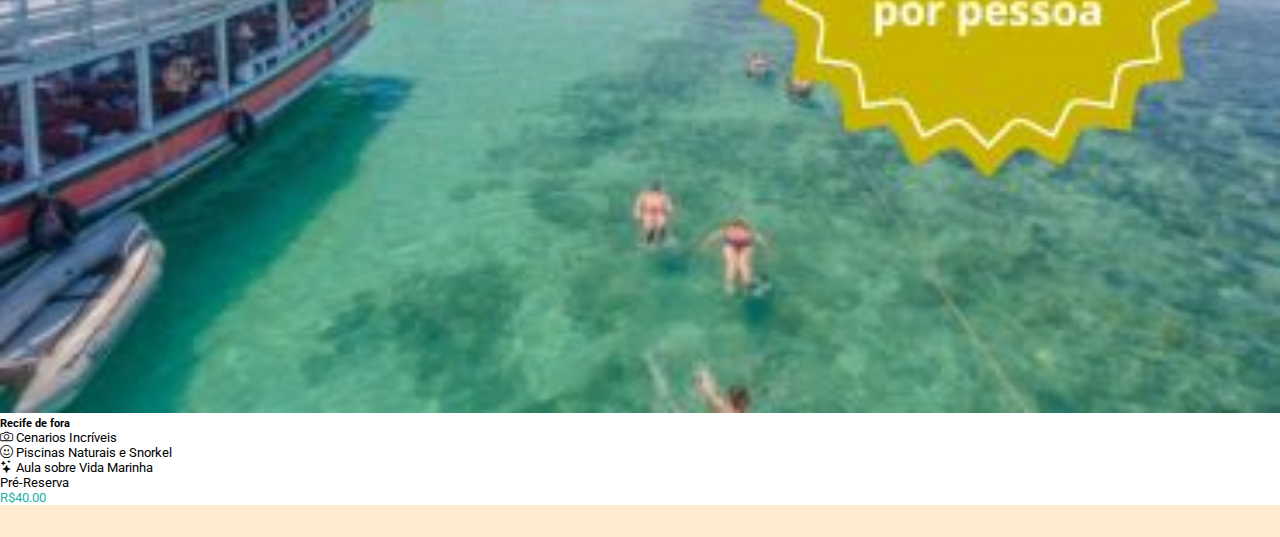
==== commit 8bf40b24: "release: 1.0.2" ====
--- a/home.html
+++ b/home.html
@@ -38,7 +38,7 @@
 
     <!--topper-->
     <nav class="topper d-flex justify-content-center align-items-center" style="height: 2rem; background-color: blanchedalmond;">
-        <div class="d-flex flex-row justify-content-end container">
+        <div class="d-flex flex-row justify-content-end container" style="font-size: small;">
             <a href="mailto:Porto.explore.ps@gmail.com">
                 <div>
                     <i class="bi bi-envelope"></i>
